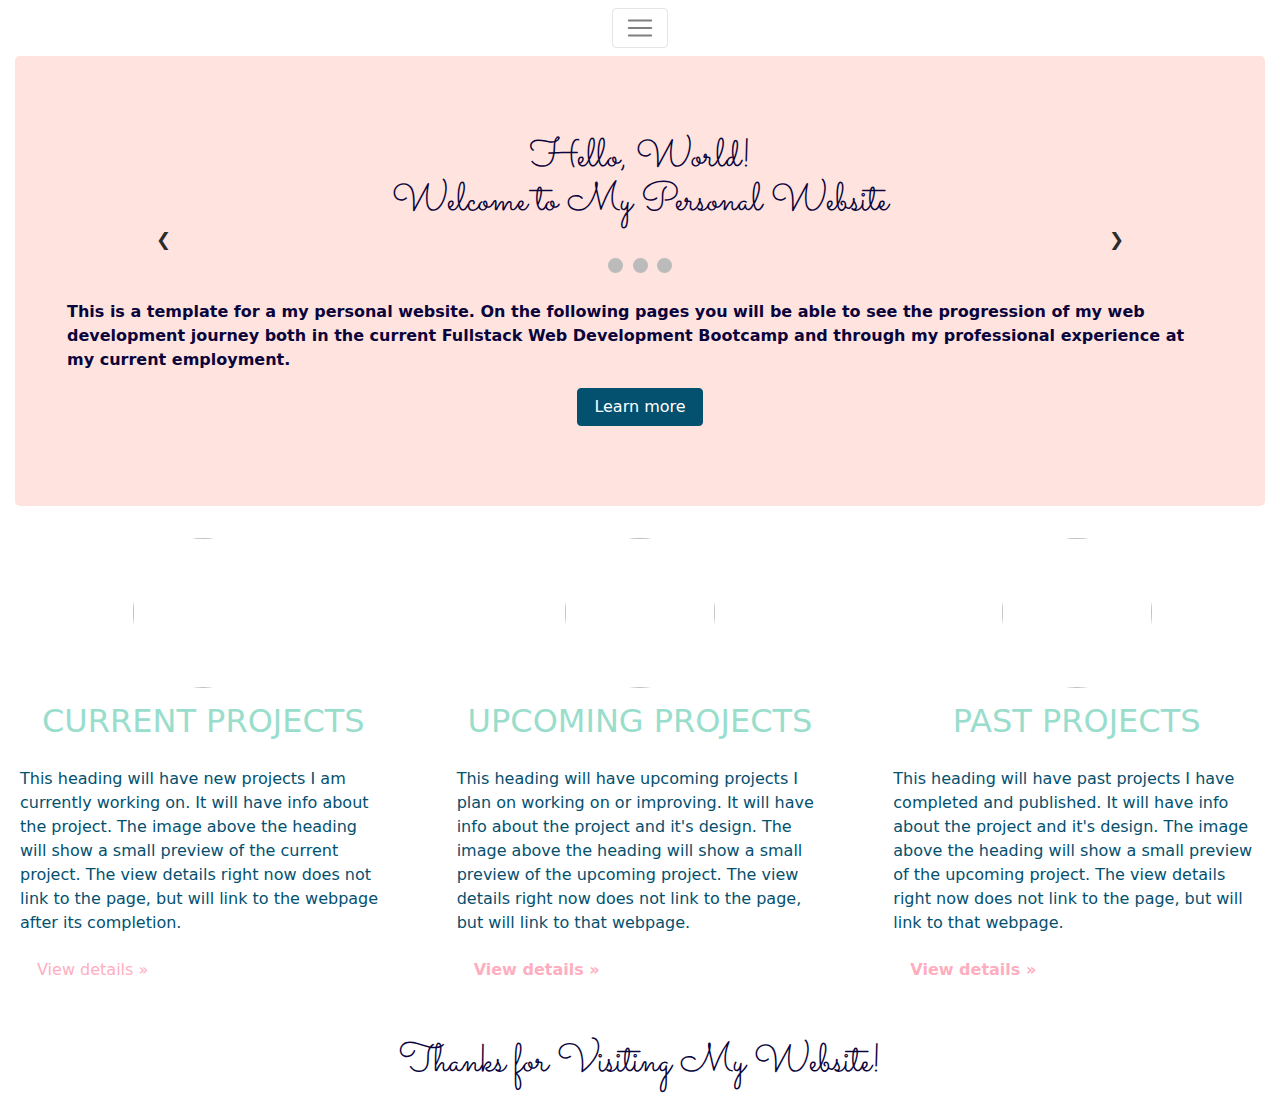
==== index.html @ b71797ae "file" ====
<!DOCTYPE html>
<html lang="en-US">

</html>

<head>
  <meta charset="UTF-8" />
  <meta name="viewport" content="width=device-width, initial-scale=1.0" />
  <link rel="stylesheet" href="https://cdn.jsdelivr.net/npm/bootstrap@4.5.3/dist/css/bootstrap.min.css"
    integrity="sha384-TX8t27EcRE3e/ihU7zmQxVncDAy5uIKz4rEkgIXeMed4M0jlfIDPvg6uqKI2xXr2" crossorigin="anonymous">
  <link href="stylesheets/homepage.css" rel="stylesheet">
  <link href="scripts/homepage.js" rel="stylesheet">
  <link rel="preconnect" href="https://fonts.gstatic.com">
  <link rel="preconnect" href="https://fonts.gstatic.com">
  <link href="https://fonts.googleapis.com/css2?family=Spartan:wght@200;400&display=swap" rel="stylesheet">
  <link rel="preconnect" href="https://fonts.gstatic.com">
  <link href="https://fonts.googleapis.com/css2?family=Sacramento&display=swap" rel="stylesheet">

  <title>Daryl's Portfolio</title>


</head>

<body>

  <div class="container-fluid">
    <nav class="navbar navbar-expand-lg navbar-light w-100">
      <button class="navbar-toggler" type="button" data-toggle="collapse" data-target="#navbarTogglerDemo01"
        aria-controls="navbarTogglerDemo01" aria-expanded="false" aria-label="Toggle navigation">
        <span class="navbar-toggler-icon"></span>
      </button>
      <div class="collapse navbar-collapse" id="navbarTogglerDemo01">
        <ul class="navbar-nav mr-auto mt-2 mt-lg-0">
          <li class="nav-item active">
            <a target="_blank" style="text-decoration: underline; color:black;" class="nav-link" href="#">Home<span
                class="sr-only">(current)</span></a>
          </li>
          <li class="nav-item">
            <a target="_blank" style="text-decoration: underline;" class="nav-link" href="homepage.html">Home</a>
          </li>
          <li class="nav-item">
            <a target="_blank" style="text-decoration: underline;" class="nav-link" href="about_me_bs.html">About Me</a>
          </li>
          <li class="nav-item">
            <a target="_blank" style="text-decoration: underline;" class="nav-link" href="contact_me.html">Contact
              Me</a>
          </li>
        </ul>
        <form class="">
          <input class="" type="search" placeholder="Search" aria-label="Search">
          <button style="border-color: gray; border-width: 2px; border-style: solid;" class="btn"
            type="submit">Search</button>
        </form>
      </div>
    </nav>


    <div class="jumbotron">
      <h1 style="color: #0a043c;font-family: Sacramento;">
        Hello, World!<br />Welcome to My Personal Website
      </h1>

     <!-- Slideshow container -->
<div class="slideshow-container">

  <!-- Full-width images with number and caption text -->
  <div class="mySlides fade">
    <div class="numbertext">1 / 3</div>
    <img src="/images/tampa_background.jpg" style="width:100%">
    <div class="text">Caption Text</div>
  </div>

  <div class="mySlides fade">
    <div class="numbertext">2 / 3</div>
    <img src="/images/project-2image1.png" style="width:100%">
    <div class="text">Project 2 - Weather App</div>
  </div>

  <div class="mySlides fade">
    <div class="numbertext">3 / 3</div>
    <img src="/images/project-2image2.png" style="width:100%">
    <div class="text">Caption Three</div>
  </div>

  <!-- Next and previous buttons -->
  <a class="prev" onclick="plusSlides(-1)">&#10094;</a>
  <a class="next" onclick="plusSlides(1)">&#10095;</a>
</div>
<br>

<!-- The dots/circles -->
<div style="text-align:center">
  <span class="dot" onclick="currentSlide(1)"></span>
  <span class="dot" onclick="currentSlide(2)"></span>
  <span class="dot" onclick="currentSlide(3)"></span>
</div>
      

      <!-- <center><img class="img-fluid" src="images/tampa_background.jpg" /></center> -->

      <p style="color: #0a043c; padding-top: 20px;">
        <strong>This is a template for a my personal website. On the following pages you will be able to see the
          progression of my web development journey both in the current Fullstack Web Development Bootcamp and through
          my professional experience at my current employment.</strong>
      </p>
      <p>
        <center><a target="_blank" class="btn btn-primary btn-large" href="about_me.html">Learn more</a></center>
      </p>
    </div>
  </div>
  </div>
  <div class="row">
    <div class="col-md-4">
      <center><img style="max-width: 140px;" alt="" src="images/daryl_working_bw.jpg" class="rounded-circle" /></center>
      <h2 style="color:#99DDCC;">
        CURRENT PROJECTS
      </h2>
      <p style="color: #03506f; padding-top: 20px;">
        This heading will have new projects I am currently working on. It will have info about the project. The image
        above the heading will show a small preview of the current project. The view details right now does not link to
        the page, but will link to the webpage after its completion.
      </p>
      <p>
        <a style="color: #ffaec0;" class="btn" href="#">View details »</a>
      </p>
    </div>
    <div class="col-md-4">
      <center><img alt="" src="images/food_masterpiece.jpg" class="rounded-circle" /></center>
      <h2 style="color:#99DDCC;">
        UPCOMING PROJECTS
      </h2>
      <p style="color: #03506f; padding-top: 20px;">
        This heading will have upcoming projects I plan on working on or improving. It will have info about the project
        and it's design. The image above the heading will show a small preview of the upcoming project. The view details
        right now does not link to the page, but will link to that webpage.
      </p>
      <p>
        <a style="color: #ffaec0;" class="btn" href="#"><strong>View details »</strong></a>
      </p>
    </div>
    <div class="col-md-4">
      <center><img alt="" src="images/fraction_fish.jpg" class="rounded-circle" /></center>
      <h2 style="color: #99DDCC;">
        PAST PROJECTS
      </h2>
      <p style="color: #03506f; padding-top: 20px;">
        This heading will have past projects I have completed and published. It will have info about the project and
        it's design. The image above the heading will show a small preview of the upcoming project. The view details
        right now does not link to the page, but will link to that webpage.
      </p>
      <p>
        <a style="color: #ffaec0;" class="btn" href="#"><strong>View details »</strong></a>
      </p>


    </div>
  </div>
  </div>
  <h1 style="color: #0a043c;font-family: Sacramento; padding-top: 20px;">
    Thanks for Visiting My Website!
  </h1>
</body>

</html>
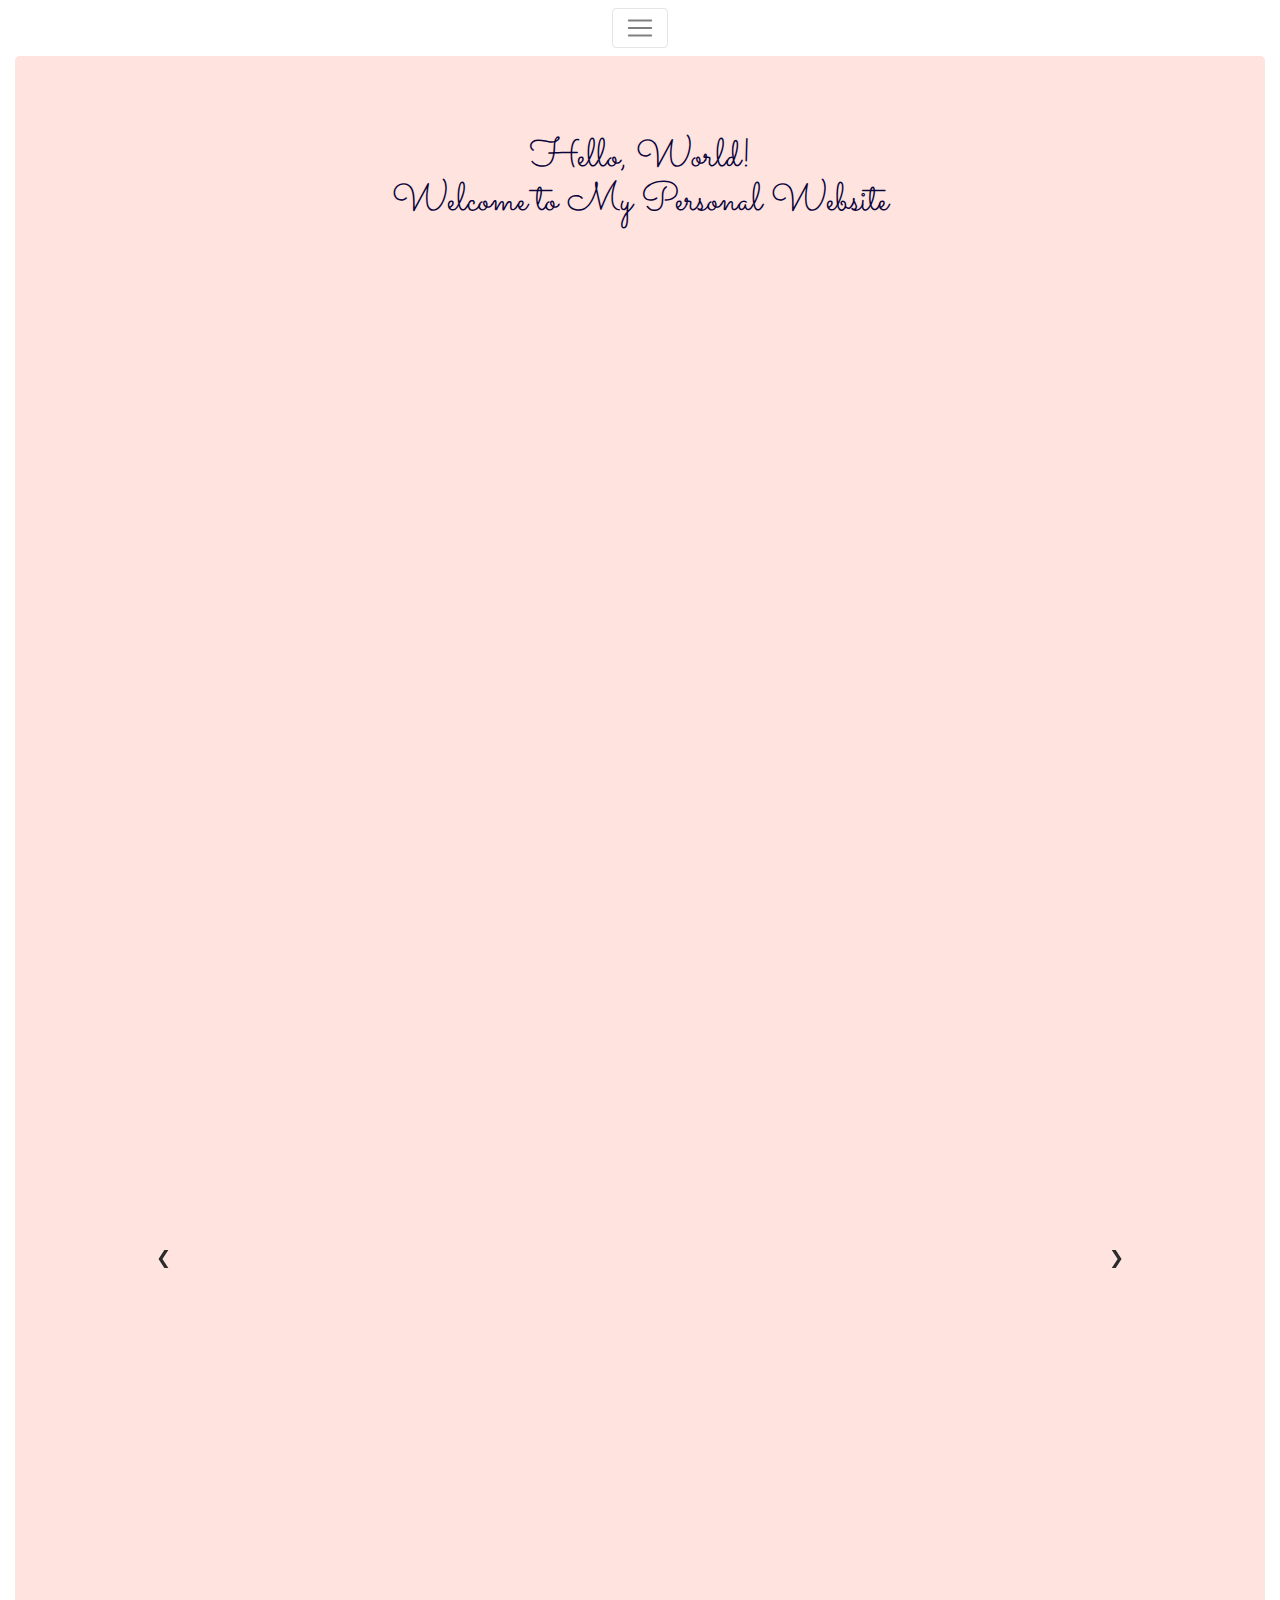
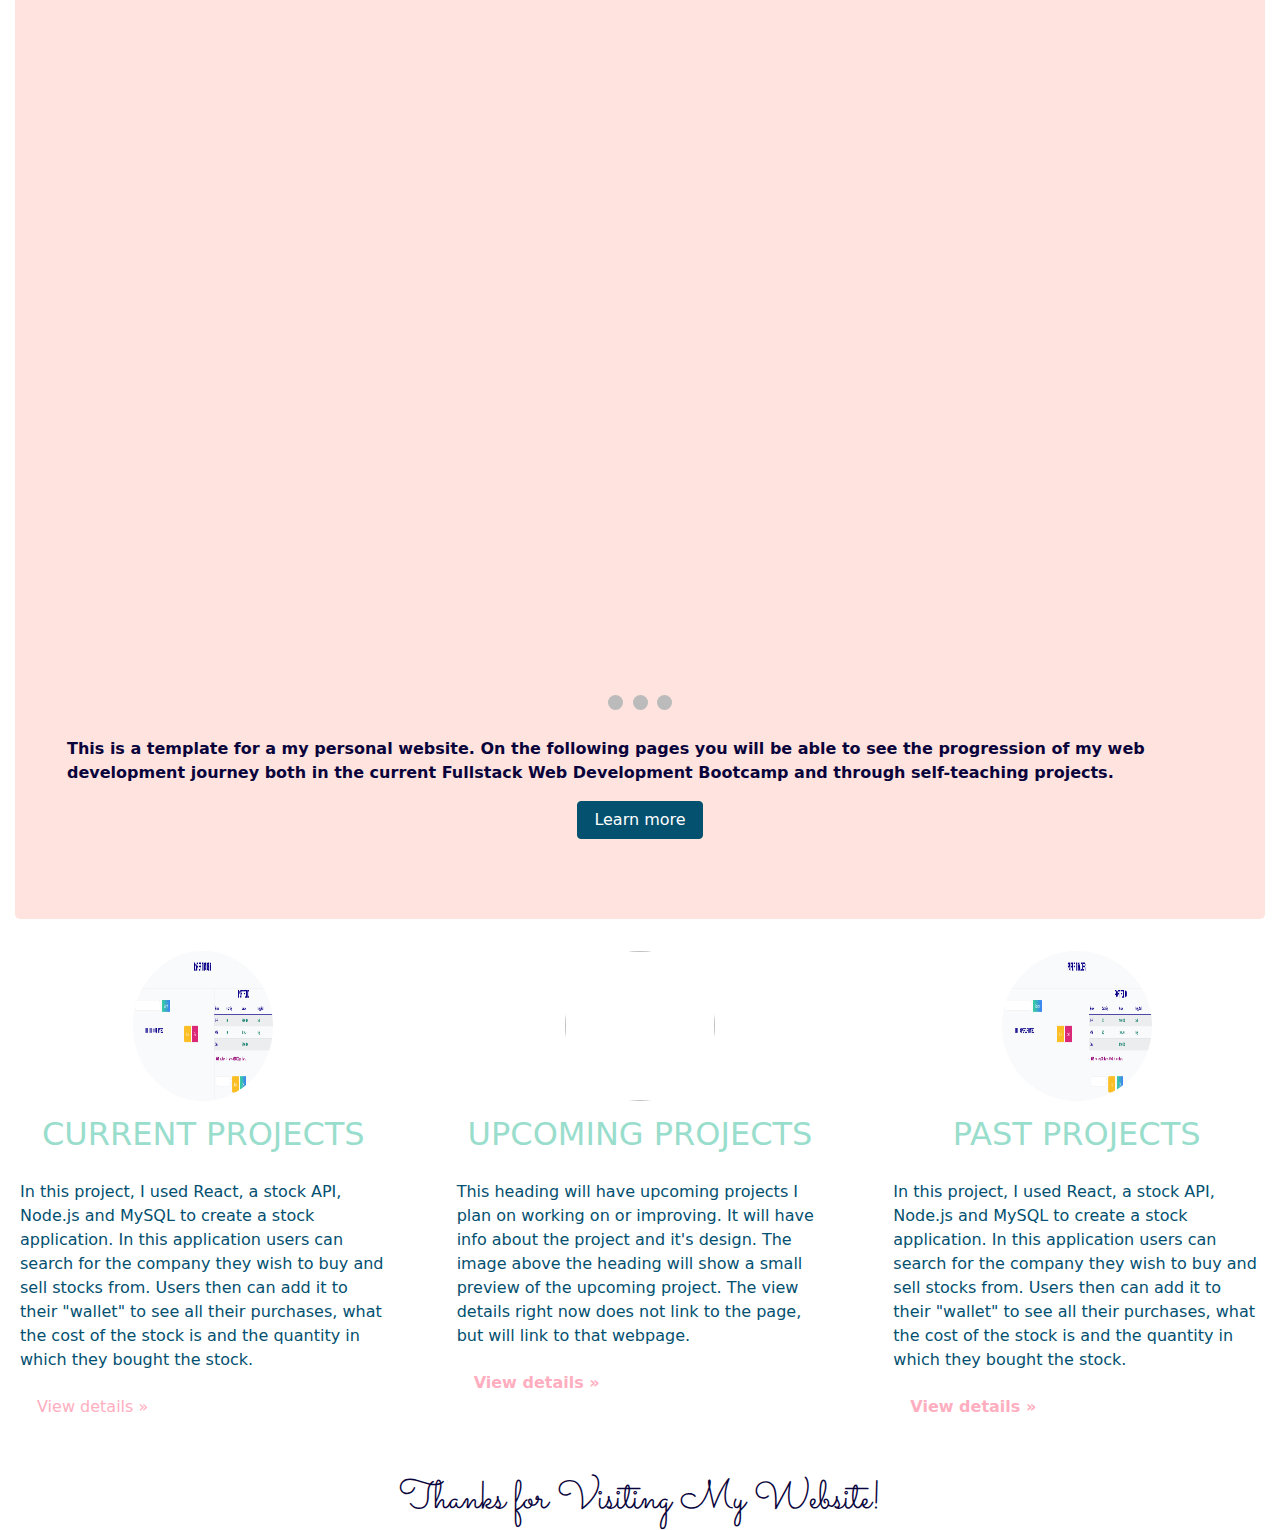
==== commit facc3c62: "updates" ====
--- a/index.html
+++ b/index.html
@@ -66,13 +66,13 @@
   <!-- Full-width images with number and caption text -->
   <div class="mySlides fade">
     <div class="numbertext">1 / 3</div>
-    <img src="/images/tampa_background.jpg" style="width:100%">
+    <img src="/images/tampa_background.jpg" width=100%>
     <div class="text">Caption Text</div>
   </div>
 
   <div class="mySlides fade">
     <div class="numbertext">2 / 3</div>
-    <img src="/images/project-2image1.png" style="width:100%">
+    <img src="/images/project-2image1.png" width=100%>
     <div class="text">Project 2 - Weather App</div>
   </div>
 
@@ -101,7 +101,7 @@
       <p style="color: #0a043c; padding-top: 20px;">
         <strong>This is a template for a my personal website. On the following pages you will be able to see the
           progression of my web development journey both in the current Fullstack Web Development Bootcamp and through
-          my professional experience at my current employment.</strong>
+         self-teaching projects.</strong>
       </p>
       <p>
         <center><a target="_blank" class="btn btn-primary btn-large" href="about_me.html">Learn more</a></center>
@@ -111,14 +111,12 @@
   </div>
   <div class="row">
     <div class="col-md-4">
-      <center><img style="max-width: 140px;" alt="" src="images/daryl_working_bw.jpg" class="rounded-circle" /></center>
+      <center><img style="max-width: 140px;" alt="" src="images/project 4 image 1 stock app.png" class="rounded-circle" /></center>
       <h2 style="color:#99DDCC;">
         CURRENT PROJECTS
       </h2>
       <p style="color: #03506f; padding-top: 20px;">
-        This heading will have new projects I am currently working on. It will have info about the project. The image
-        above the heading will show a small preview of the current project. The view details right now does not link to
-        the page, but will link to the webpage after its completion.
+        In this project, I used React, a stock API, Node.js and MySQL to create a stock application. In this application users can search for the company they wish to buy and sell stocks from. Users then can add it to their "wallet" to see all their purchases, what the cost of the stock is and the quantity in which they bought the stock. 
       </p>
       <p>
         <a style="color: #ffaec0;" class="btn" href="#">View details »</a>
@@ -139,14 +137,12 @@
       </p>
     </div>
     <div class="col-md-4">
-      <center><img alt="" src="images/fraction_fish.jpg" class="rounded-circle" /></center>
+      <center><img alt="" src="images/project 4 image 1 stock app.png" class="rounded-circle" /></center>
       <h2 style="color: #99DDCC;">
         PAST PROJECTS
       </h2>
       <p style="color: #03506f; padding-top: 20px;">
-        This heading will have past projects I have completed and published. It will have info about the project and
-        it's design. The image above the heading will show a small preview of the upcoming project. The view details
-        right now does not link to the page, but will link to that webpage.
+        In this project, I used React, a stock API, Node.js and MySQL to create a stock application. In this application users can search for the company they wish to buy and sell stocks from. Users then can add it to their "wallet" to see all their purchases, what the cost of the stock is and the quantity in which they bought the stock. 
       </p>
       <p>
         <a style="color: #ffaec0;" class="btn" href="#"><strong>View details »</strong></a>
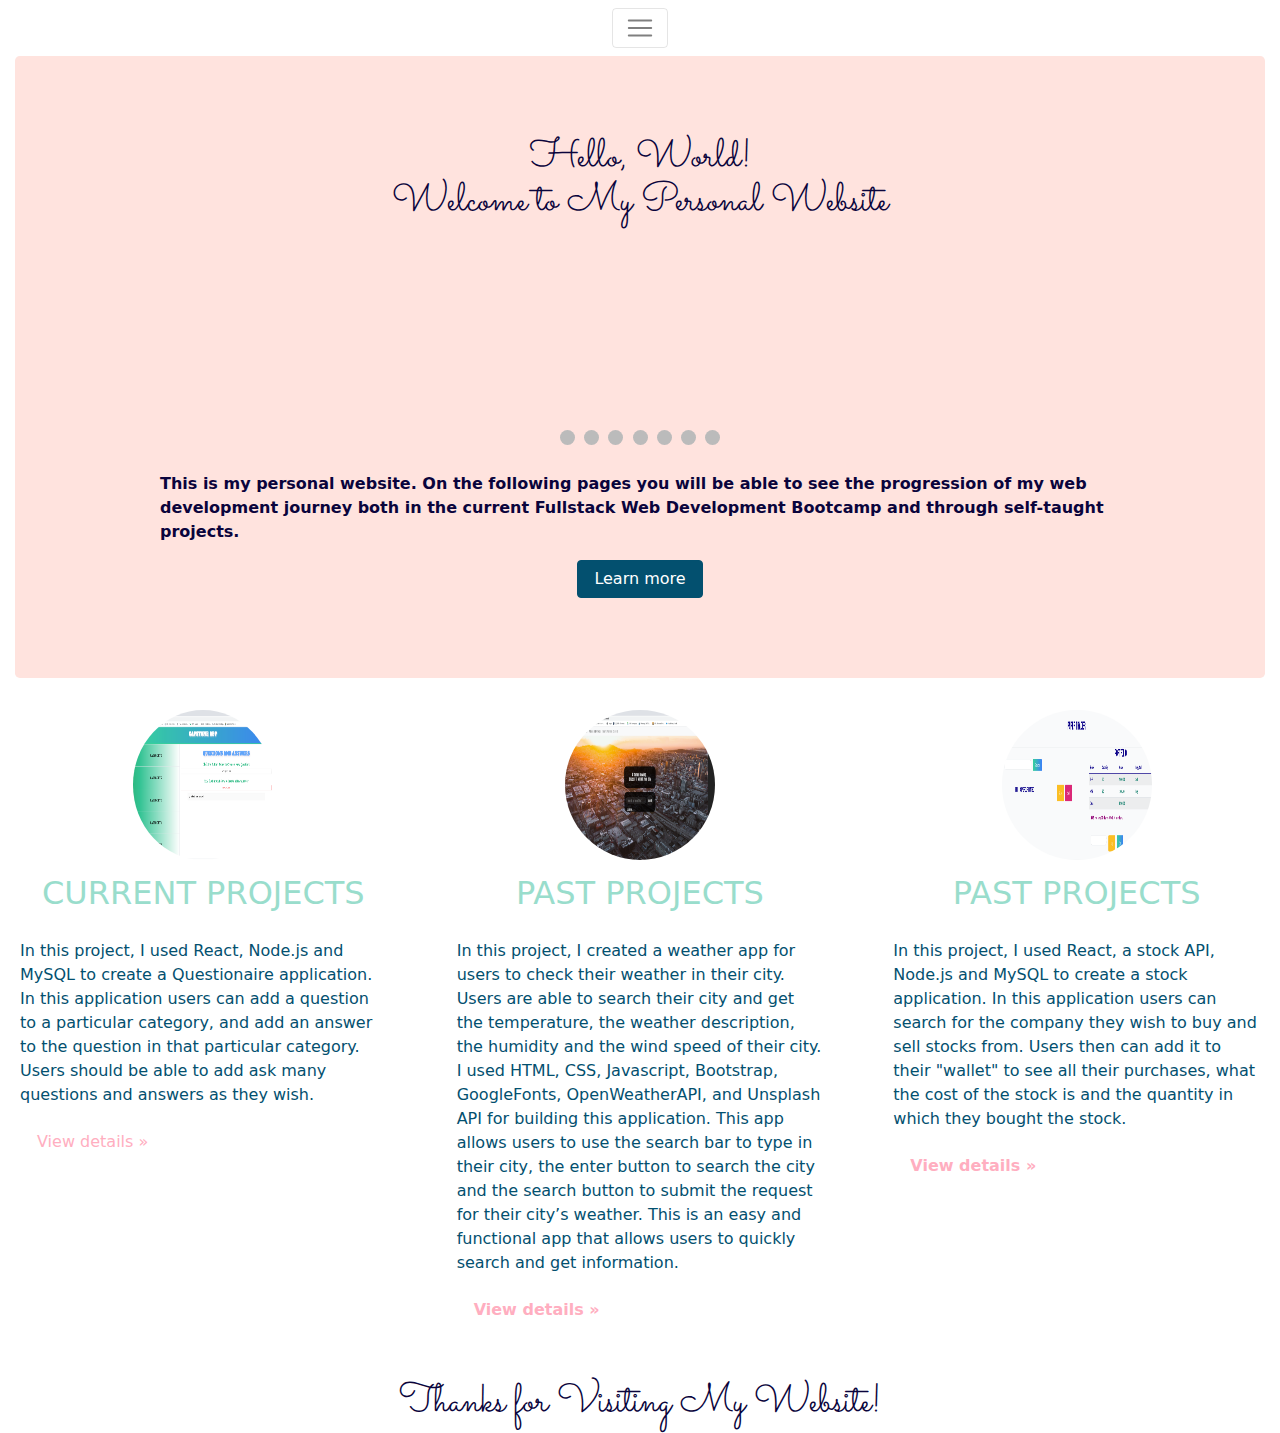
==== commit 810c43ec: "updates" ====
--- a/index.html
+++ b/index.html
@@ -60,48 +60,79 @@
         Hello, World!<br />Welcome to My Personal Website
       </h1>
 
+     
      <!-- Slideshow container -->
 <div class="slideshow-container">
 
   <!-- Full-width images with number and caption text -->
   <div class="mySlides fade">
     <div class="numbertext">1 / 3</div>
-    <img src="/images/tampa_background.jpg" width=100%>
+   <img src="https://i.imgur.com/6Y5NZY1.jpg" title="source: imgur.com" width="100%" />
     <div class="text">Caption Text</div>
   </div>
 
   <div class="mySlides fade">
-    <div class="numbertext">2 / 3</div>
-    <img src="/images/project-2image1.png" width=100%>
+    <div class="numbertext">2 / 2</div>
+    <img src="https://i.imgur.com/asxlse6.png" title="source: imgur.com" width="100%" />
     <div class="text">Project 2 - Weather App</div>
   </div>
 
   <div class="mySlides fade">
     <div class="numbertext">3 / 3</div>
-    <img src="/images/project-2image2.png" style="width:100%">
-    <div class="text">Caption Three</div>
+    <img src="https://i.imgur.com/oz5ks3X.png" title="source: imgur.com" width="100%" />
+    <div class="text">Project 2 - Weather App</div>
+  </div>
+
+  <div class="mySlides fade">
+    <div class="numbertext">4 / 4</div>
+   <img src="https://i.imgur.com/6K1LKSm.png" title="source: imgur.com" width="100%" />
+    <div class="text">Project 3 - To Do List and Contact Form Using React</div>
+  </div>
+
+  <div class="mySlides fade">
+    <div class="numbertext">5 / 5</div>
+    <img src="https://i.imgur.com/OYvsLZb.png" title="source: imgur.com" width="100%" />
+    <div class="text">Project 3 - To Do List and Contact Form Using React</div>
+  </div>
+
+  <div class="mySlides fade">
+    <div class="numbertext">6 / 6</div>
+    <img src="https://i.imgur.com/mSHCATs.png" title="source: imgur.com" width="100%" />
+    <div class="text">Project 4 - Stock Application Using React/div>
+  </div>
+
+  <div class="mySlides fade">
+    <div class="numbertext">7 / 7</div>
+<img src="https://i.imgur.com/Oj9sjbf.png" title="source: imgur.com" width="100%" />
+    <div class="text">Project 5 - Questionaire Application using React</div>
   </div>
 
   <!-- Next and previous buttons -->
   <a class="prev" onclick="plusSlides(-1)">&#10094;</a>
   <a class="next" onclick="plusSlides(1)">&#10095;</a>
 </div>
-<br>
+    <br>
 
 <!-- The dots/circles -->
 <div style="text-align:center">
   <span class="dot" onclick="currentSlide(1)"></span>
   <span class="dot" onclick="currentSlide(2)"></span>
   <span class="dot" onclick="currentSlide(3)"></span>
+  <span class="dot" onclick="currentSlide(4)"></span>
+  <span class="dot" onclick="currentSlide(5)"></span>
+  <span class="dot" onclick="currentSlide(6)"></span>
+  <span class="dot" onclick="currentSlide(7)"></span>
 </div>
+
+
       
 
       <!-- <center><img class="img-fluid" src="images/tampa_background.jpg" /></center> -->
 
       <p style="color: #0a043c; padding-top: 20px;">
-        <strong>This is a template for a my personal website. On the following pages you will be able to see the
+        <strong>This is my personal website. On the following pages you will be able to see the
           progression of my web development journey both in the current Fullstack Web Development Bootcamp and through
-         self-teaching projects.</strong>
+         self-taught projects.</strong>
       </p>
       <p>
         <center><a target="_blank" class="btn btn-primary btn-large" href="about_me.html">Learn more</a></center>
@@ -111,26 +142,24 @@
   </div>
   <div class="row">
     <div class="col-md-4">
-      <center><img style="max-width: 140px;" alt="" src="images/project 4 image 1 stock app.png" class="rounded-circle" /></center>
+      <center><img style="max-width: 140px;" alt="" src="images/project 5 capstone questionaire 1.png" class="rounded-circle" /></center>
       <h2 style="color:#99DDCC;">
         CURRENT PROJECTS
       </h2>
       <p style="color: #03506f; padding-top: 20px;">
-        In this project, I used React, a stock API, Node.js and MySQL to create a stock application. In this application users can search for the company they wish to buy and sell stocks from. Users then can add it to their "wallet" to see all their purchases, what the cost of the stock is and the quantity in which they bought the stock. 
+        In this project, I used React, Node.js and MySQL to create a Questionaire application. In this application users can add a question to a particular category, and add an answer to the question in that particular category. Users should be able to add ask many questions and answers as they wish. 
       </p>
       <p>
         <a style="color: #ffaec0;" class="btn" href="#">View details »</a>
       </p>
     </div>
     <div class="col-md-4">
-      <center><img alt="" src="images/food_masterpiece.jpg" class="rounded-circle" /></center>
+      <center><img alt="" src="images/project-2image1.png" class="rounded-circle" /></center>
       <h2 style="color:#99DDCC;">
-        UPCOMING PROJECTS
+        PAST PROJECTS
       </h2>
       <p style="color: #03506f; padding-top: 20px;">
-        This heading will have upcoming projects I plan on working on or improving. It will have info about the project
-        and it's design. The image above the heading will show a small preview of the upcoming project. The view details
-        right now does not link to the page, but will link to that webpage.
+        In this project, I created a weather app for users to check their weather in their city. Users are able to search their city and get the temperature, the weather description, the humidity and the wind speed of their city. I used HTML, CSS, Javascript, Bootstrap, GoogleFonts, OpenWeatherAPI, and Unsplash API for building this application. This app allows users to use the search bar to type in their city, the enter button to search the city and the search button to submit the request for their city’s weather. This is an easy and functional app that allows users to quickly search and get information. 
       </p>
       <p>
         <a style="color: #ffaec0;" class="btn" href="#"><strong>View details »</strong></a>
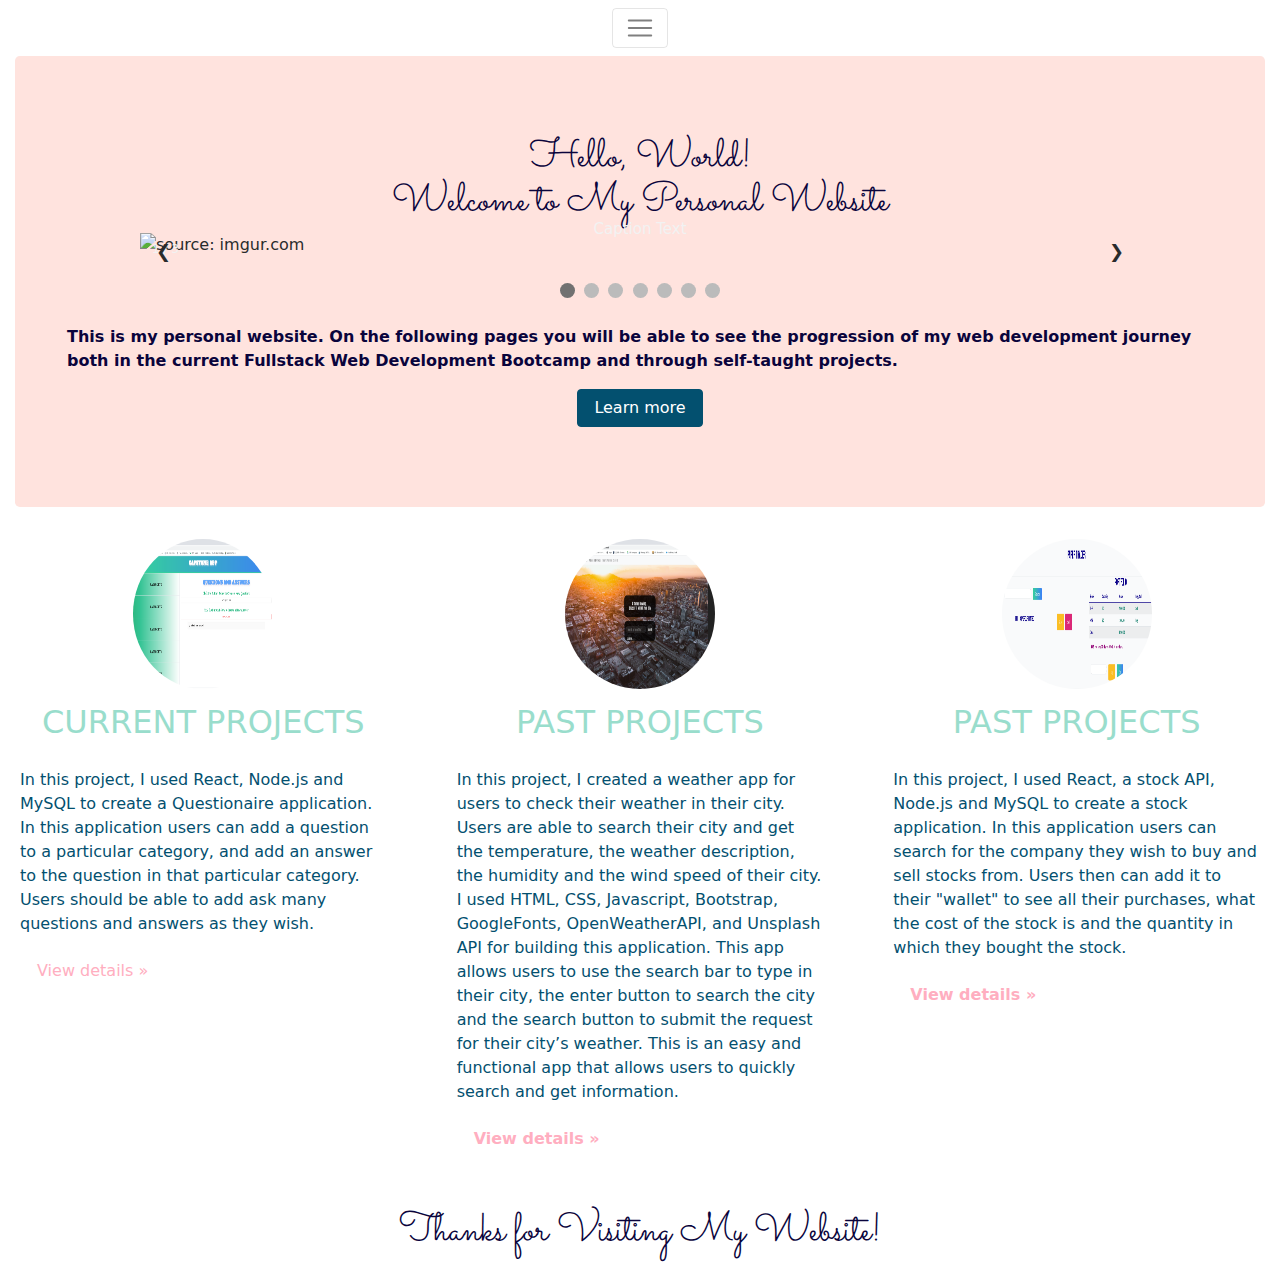
==== commit a62ab316: "slideshow added" ====
--- a/index.html
+++ b/index.html
@@ -6,10 +6,8 @@
 <head>
   <meta charset="UTF-8" />
   <meta name="viewport" content="width=device-width, initial-scale=1.0" />
-  <link rel="stylesheet" href="https://cdn.jsdelivr.net/npm/bootstrap@4.5.3/dist/css/bootstrap.min.css"
-    integrity="sha384-TX8t27EcRE3e/ihU7zmQxVncDAy5uIKz4rEkgIXeMed4M0jlfIDPvg6uqKI2xXr2" crossorigin="anonymous">
+  <link rel="stylesheet" href="https://cdn.jsdelivr.net/npm/bootstrap@4.5.3/dist/css/bootstrap.min.css" integrity="sha384-TX8t27EcRE3e/ihU7zmQxVncDAy5uIKz4rEkgIXeMed4M0jlfIDPvg6uqKI2xXr2" crossorigin="anonymous">
   <link href="stylesheets/homepage.css" rel="stylesheet">
-  <link href="scripts/homepage.js" rel="stylesheet">
   <link rel="preconnect" href="https://fonts.gstatic.com">
   <link rel="preconnect" href="https://fonts.gstatic.com">
   <link href="https://fonts.googleapis.com/css2?family=Spartan:wght@200;400&display=swap" rel="stylesheet">
@@ -60,8 +58,7 @@
         Hello, World!<br />Welcome to My Personal Website
       </h1>
 
-     
-     <!-- Slideshow container -->
+           <!-- Slideshow container -->
 <div class="slideshow-container">
 
   <!-- Full-width images with number and caption text -->
@@ -98,23 +95,23 @@
   <div class="mySlides fade">
     <div class="numbertext">6 / 6</div>
     <img src="https://i.imgur.com/mSHCATs.png" title="source: imgur.com" width="100%" />
-    <div class="text">Project 4 - Stock Application Using React/div>
+    <div class="text">Project 4 - Stock Application Using React</div>
   </div>
 
   <div class="mySlides fade">
     <div class="numbertext">7 / 7</div>
 <img src="https://i.imgur.com/Oj9sjbf.png" title="source: imgur.com" width="100%" />
     <div class="text">Project 5 - Questionaire Application using React</div>
-  </div>
+  </div> 
 
   <!-- Next and previous buttons -->
   <a class="prev" onclick="plusSlides(-1)">&#10094;</a>
-  <a class="next" onclick="plusSlides(1)">&#10095;</a>
+  <a class="next" onclick="plusSlides(1)">&#10095;</a> 
 </div>
     <br>
 
 <!-- The dots/circles -->
-<div style="text-align:center">
+ <div style="text-align:center">
   <span class="dot" onclick="currentSlide(1)"></span>
   <span class="dot" onclick="currentSlide(2)"></span>
   <span class="dot" onclick="currentSlide(3)"></span>
@@ -122,7 +119,11 @@
   <span class="dot" onclick="currentSlide(5)"></span>
   <span class="dot" onclick="currentSlide(6)"></span>
   <span class="dot" onclick="currentSlide(7)"></span>
-</div>
+</div> 
+
+
+
+
 
 
       
@@ -184,6 +185,11 @@
   <h1 style="color: #0a043c;font-family: Sacramento; padding-top: 20px;">
     Thanks for Visiting My Website!
   </h1>
+
+
+  
+  <script src="scripts/homepage.js"></script>
+  <script src="https://cdn.jsdelivr.net/npm/bootstrap@5.0.2/dist/js/bootstrap.bundle.min.js" integrity="sha384-MrcW6ZMFYlzcLA8Nl+NtUVF0sA7MsXsP1UyJoMp4YLEuNSfAP+JcXn/tWtIaxVXM" crossorigin="anonymous"></script>
 </body>
 
 </html>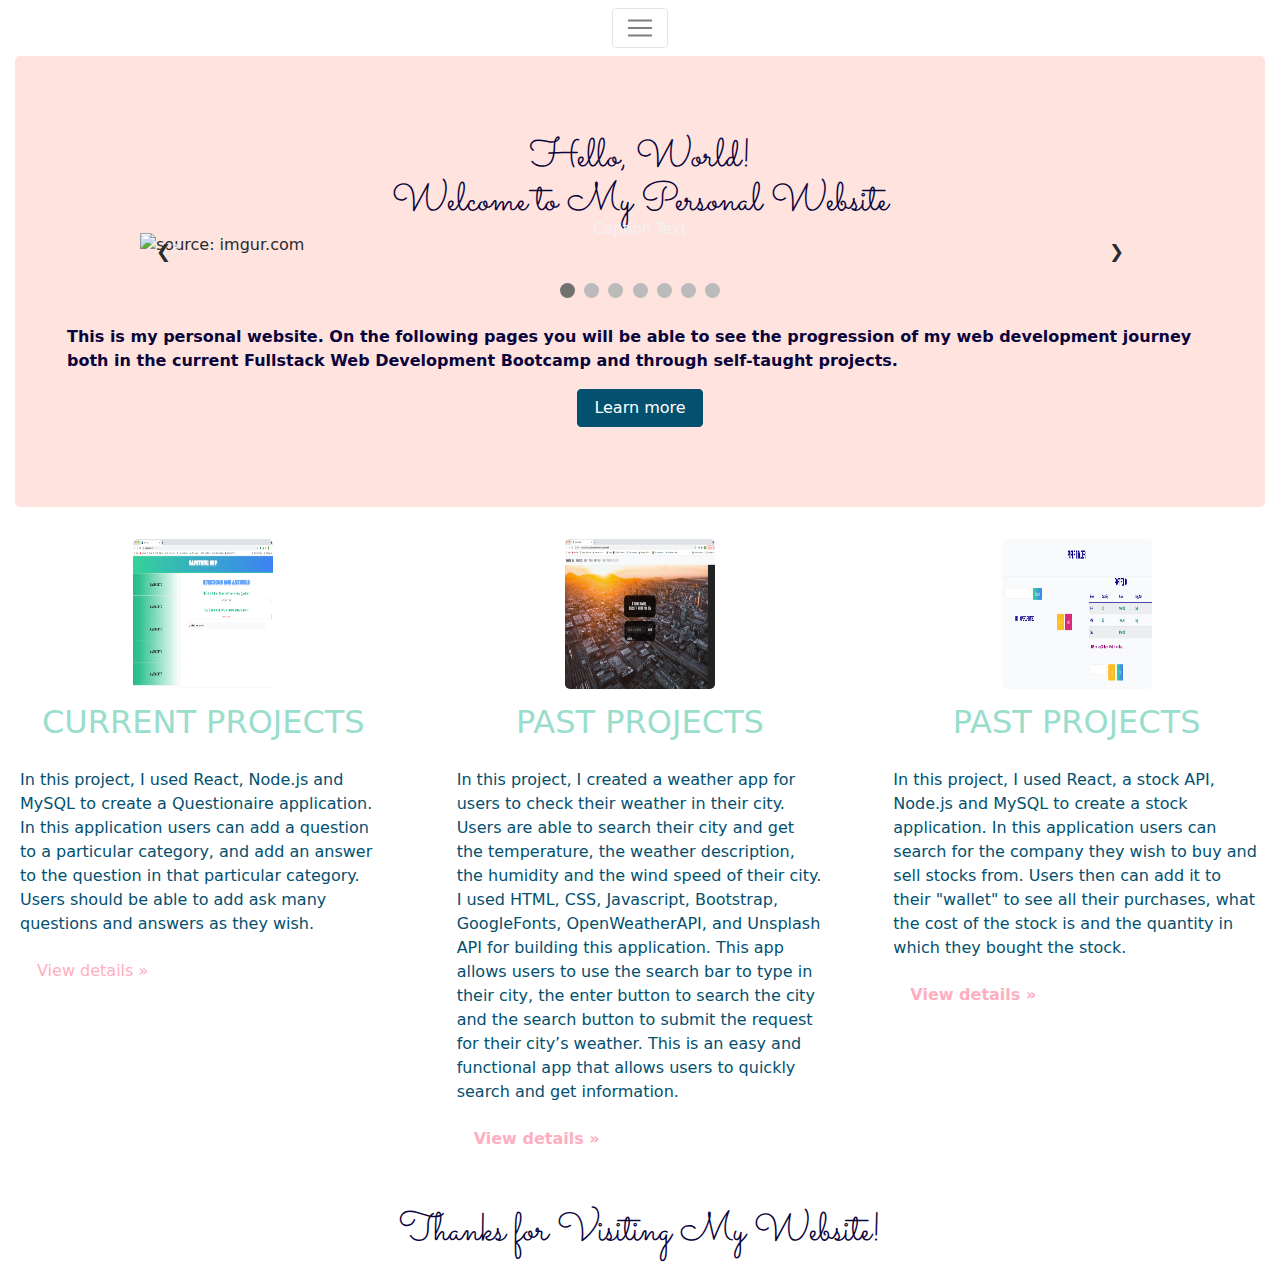
==== commit 37505839: "updates" ====
--- a/index.html
+++ b/index.html
@@ -34,13 +34,13 @@
                 class="sr-only">(current)</span></a>
           </li>
           <li class="nav-item">
-            <a target="_blank" style="text-decoration: underline;" class="nav-link" href="homepage.html">Home</a>
+            <a target="_blank" style="text-decoration: underline;" class="nav-link" href="#">Home</a>
           </li>
           <li class="nav-item">
             <a target="_blank" style="text-decoration: underline;" class="nav-link" href="about_me_bs.html">About Me</a>
           </li>
           <li class="nav-item">
-            <a target="_blank" style="text-decoration: underline;" class="nav-link" href="contact_me.html">Contact
+            <a target="_blank" style="text-decoration: underline;" class="nav-link" href="contact_me_bs.html">Contact
               Me</a>
           </li>
         </ul>
@@ -143,7 +143,8 @@
   </div>
   <div class="row">
     <div class="col-md-4">
-      <center><img style="max-width: 140px;" alt="" src="images/project 5 capstone questionaire 1.png" class="rounded-circle" /></center>
+      <center><img id="myImg" style="max-width: 140px;" alt="" src="images/project 5 capstone questionaire 1.png" class="rounded-circle" /></center>
+      
       <h2 style="color:#99DDCC;">
         CURRENT PROJECTS
       </h2>
@@ -155,7 +156,7 @@
       </p>
     </div>
     <div class="col-md-4">
-      <center><img alt="" src="images/project-2image1.png" class="rounded-circle" /></center>
+      <center><img id="myImg2" alt="" src="images/project-2image1.png" class="rounded-circle" /></center>
       <h2 style="color:#99DDCC;">
         PAST PROJECTS
       </h2>
@@ -167,7 +168,7 @@
       </p>
     </div>
     <div class="col-md-4">
-      <center><img alt="" src="images/project 4 image 1 stock app.png" class="rounded-circle" /></center>
+      <center><img id="myImg3" alt="" src="images/project 4 image 1 stock app.png" class="rounded-circle" /></center>
       <h2 style="color: #99DDCC;">
         PAST PROJECTS
       </h2>
@@ -186,6 +187,44 @@
     Thanks for Visiting My Website!
   </h1>
 
+  <!-- The Modal -->
+<div id="myModal" class="modal">
+
+  <!-- The Close Button -->
+  <span class="close">&times;</span>
+
+  <!-- Modal Content (The Image) -->
+  <img class="modal-content" id="img01">
+
+  <!-- Modal Caption (Image Text) -->
+  <div id="caption"></div>
+</div>
+
+ <!-- The Modal 2 -->
+ <div id="myModal2" class="modal">
+
+  <!-- The Close Button -->
+  <span class="close2">&times;</span>
+
+  <!-- Modal Content (The Image) -->
+  <img class="modal-content" id="img02">
+
+  <!-- Modal Caption (Image Text) -->
+  <div id="caption2"></div>
+</div>
+
+<!-- The Modal 3 -->
+<div id="myModal3" class="modal">
+
+  <!-- The Close Button -->
+  <span class="close3">&times;</span>
+
+  <!-- Modal Content (The Image) -->
+  <img class="modal-content" id="img03">
+
+  <!-- Modal Caption (Image Text) -->
+  <div id="caption3"></div>
+</div>
 
   
   <script src="scripts/homepage.js"></script>
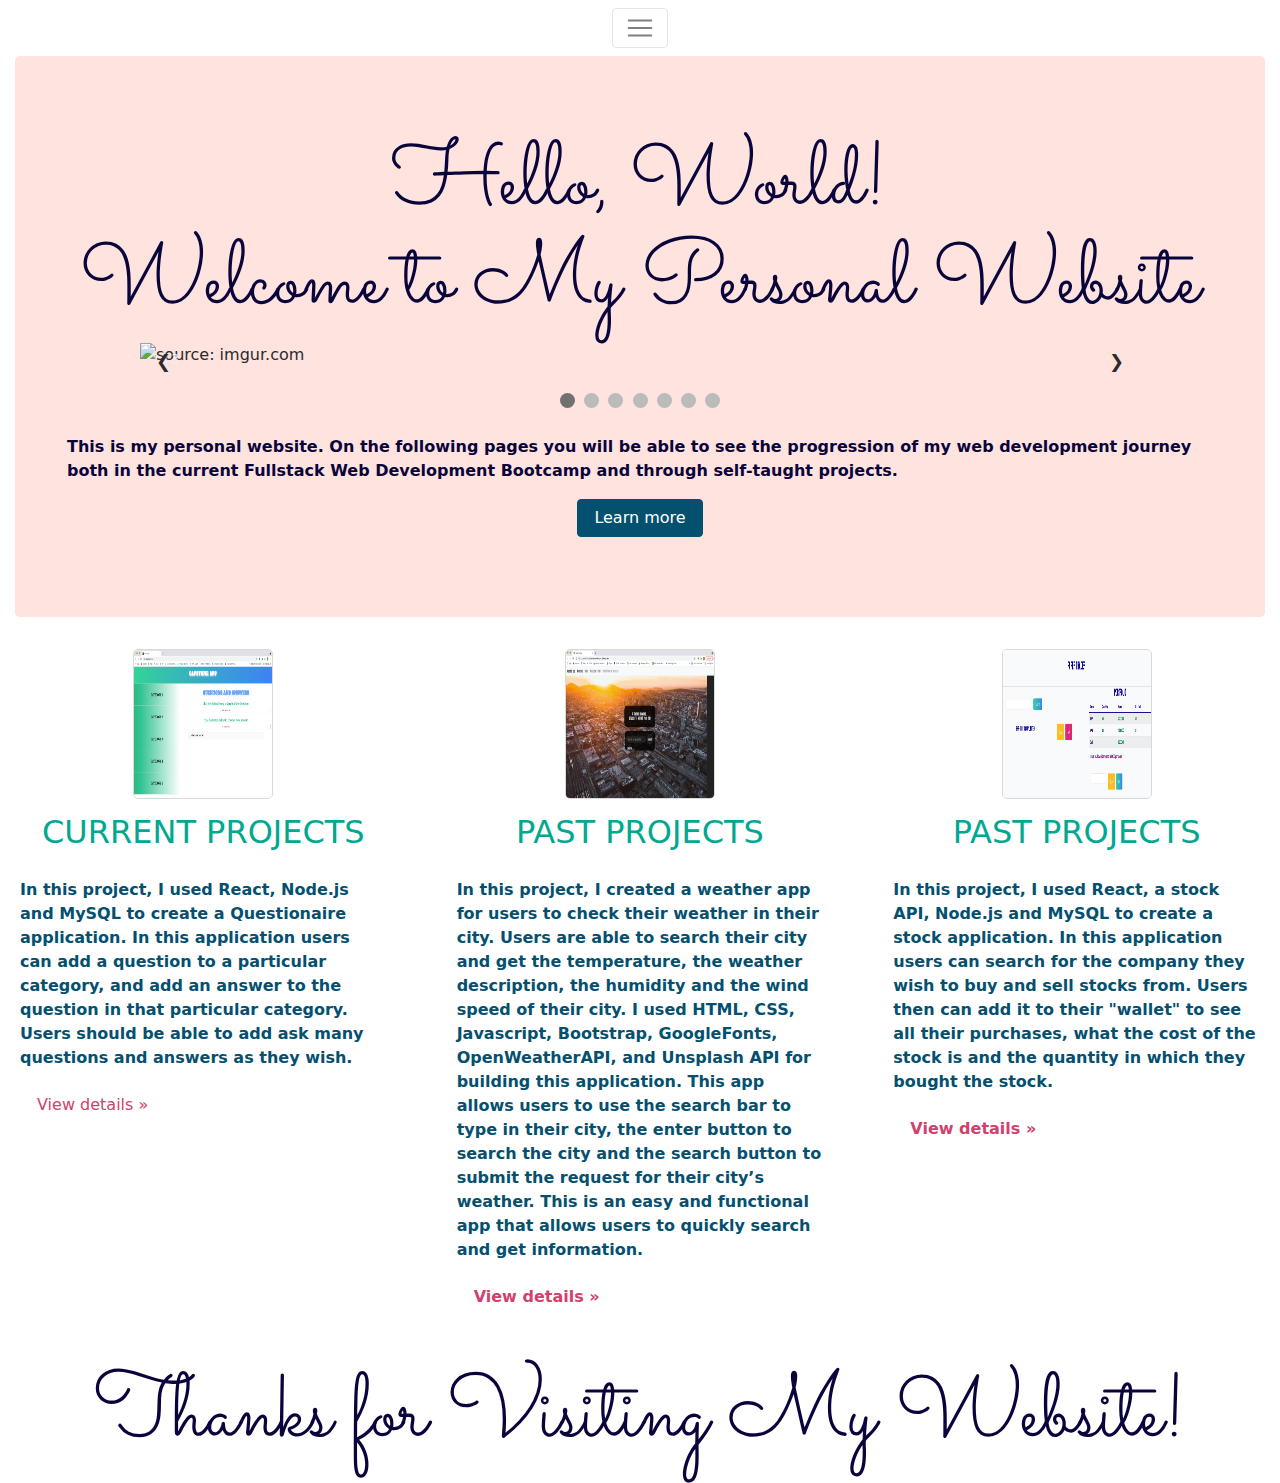
==== commit af64d07d: "project planner" ====
--- a/index.html
+++ b/index.html
@@ -44,17 +44,13 @@
               Me</a>
           </li>
         </ul>
-        <form class="">
-          <input class="" type="search" placeholder="Search" aria-label="Search">
-          <button style="border-color: gray; border-width: 2px; border-style: solid;" class="btn"
-            type="submit">Search</button>
-        </form>
+        
       </div>
     </nav>
 
 
     <div class="jumbotron">
-      <h1 style="color: #0a043c;font-family: Sacramento;">
+      <h1 style="color: #0a043c;font-family: Sacramento; font-size: 90px;">
         Hello, World!<br />Welcome to My Personal Website
       </h1>
 
@@ -65,7 +61,7 @@
   <div class="mySlides fade">
     <div class="numbertext">1 / 3</div>
    <img src="https://i.imgur.com/6Y5NZY1.jpg" title="source: imgur.com" width="100%" />
-    <div class="text">Caption Text</div>
+    <div class="text"></div>
   </div>
 
   <div class="mySlides fade">
@@ -145,45 +141,45 @@
     <div class="col-md-4">
       <center><img id="myImg" style="max-width: 140px;" alt="" src="images/project 5 capstone questionaire 1.png" class="rounded-circle" /></center>
       
-      <h2 style="color:#99DDCC;">
+      <h2 style="color:#00a88f;">
         CURRENT PROJECTS
       </h2>
-      <p style="color: #03506f; padding-top: 20px;">
+      <p style="color: #03506f; padding-top: 20px; font-weight: bolder">
         In this project, I used React, Node.js and MySQL to create a Questionaire application. In this application users can add a question to a particular category, and add an answer to the question in that particular category. Users should be able to add ask many questions and answers as they wish. 
       </p>
       <p>
-        <a style="color: #ffaec0;" class="btn" href="#">View details »</a>
+        <a style="color: #d0416e;" class="btn" href="#">View details »</a>
       </p>
     </div>
     <div class="col-md-4">
       <center><img id="myImg2" alt="" src="images/project-2image1.png" class="rounded-circle" /></center>
-      <h2 style="color:#99DDCC;">
+      <h2 style="color:#00a88f;">
         PAST PROJECTS
       </h2>
-      <p style="color: #03506f; padding-top: 20px;">
+      <p style="color: #03506f; padding-top: 20px; font-weight: bold;">
         In this project, I created a weather app for users to check their weather in their city. Users are able to search their city and get the temperature, the weather description, the humidity and the wind speed of their city. I used HTML, CSS, Javascript, Bootstrap, GoogleFonts, OpenWeatherAPI, and Unsplash API for building this application. This app allows users to use the search bar to type in their city, the enter button to search the city and the search button to submit the request for their city’s weather. This is an easy and functional app that allows users to quickly search and get information. 
       </p>
       <p>
-        <a style="color: #ffaec0;" class="btn" href="#"><strong>View details »</strong></a>
+        <a style="color: #d0416e;" class="btn" href="#"><strong>View details »</strong></a>
       </p>
     </div>
     <div class="col-md-4">
       <center><img id="myImg3" alt="" src="images/project 4 image 1 stock app.png" class="rounded-circle" /></center>
-      <h2 style="color: #99DDCC;">
+      <h2 style="color: #00a88f;">
         PAST PROJECTS
       </h2>
-      <p style="color: #03506f; padding-top: 20px;">
+      <p style="color: #03506f; padding-top: 20px; font-weight: bold;">
         In this project, I used React, a stock API, Node.js and MySQL to create a stock application. In this application users can search for the company they wish to buy and sell stocks from. Users then can add it to their "wallet" to see all their purchases, what the cost of the stock is and the quantity in which they bought the stock. 
       </p>
       <p>
-        <a style="color: #ffaec0;" class="btn" href="#"><strong>View details »</strong></a>
-      </p>
-
-
-    </div>
-  </div>
-  </div>
-  <h1 style="color: #0a043c;font-family: Sacramento; padding-top: 20px;">
+        <a style="color: #d0416e;" class="btn" href="#"><strong>View details »</strong></a>
+      </p>
+
+
+    </div>
+  </div>
+  </div>
+  <h1 style="color: #0a043c;font-family: Sacramento; padding-top: 20px; font-size: 90px;">
     Thanks for Visiting My Website!
   </h1>
 
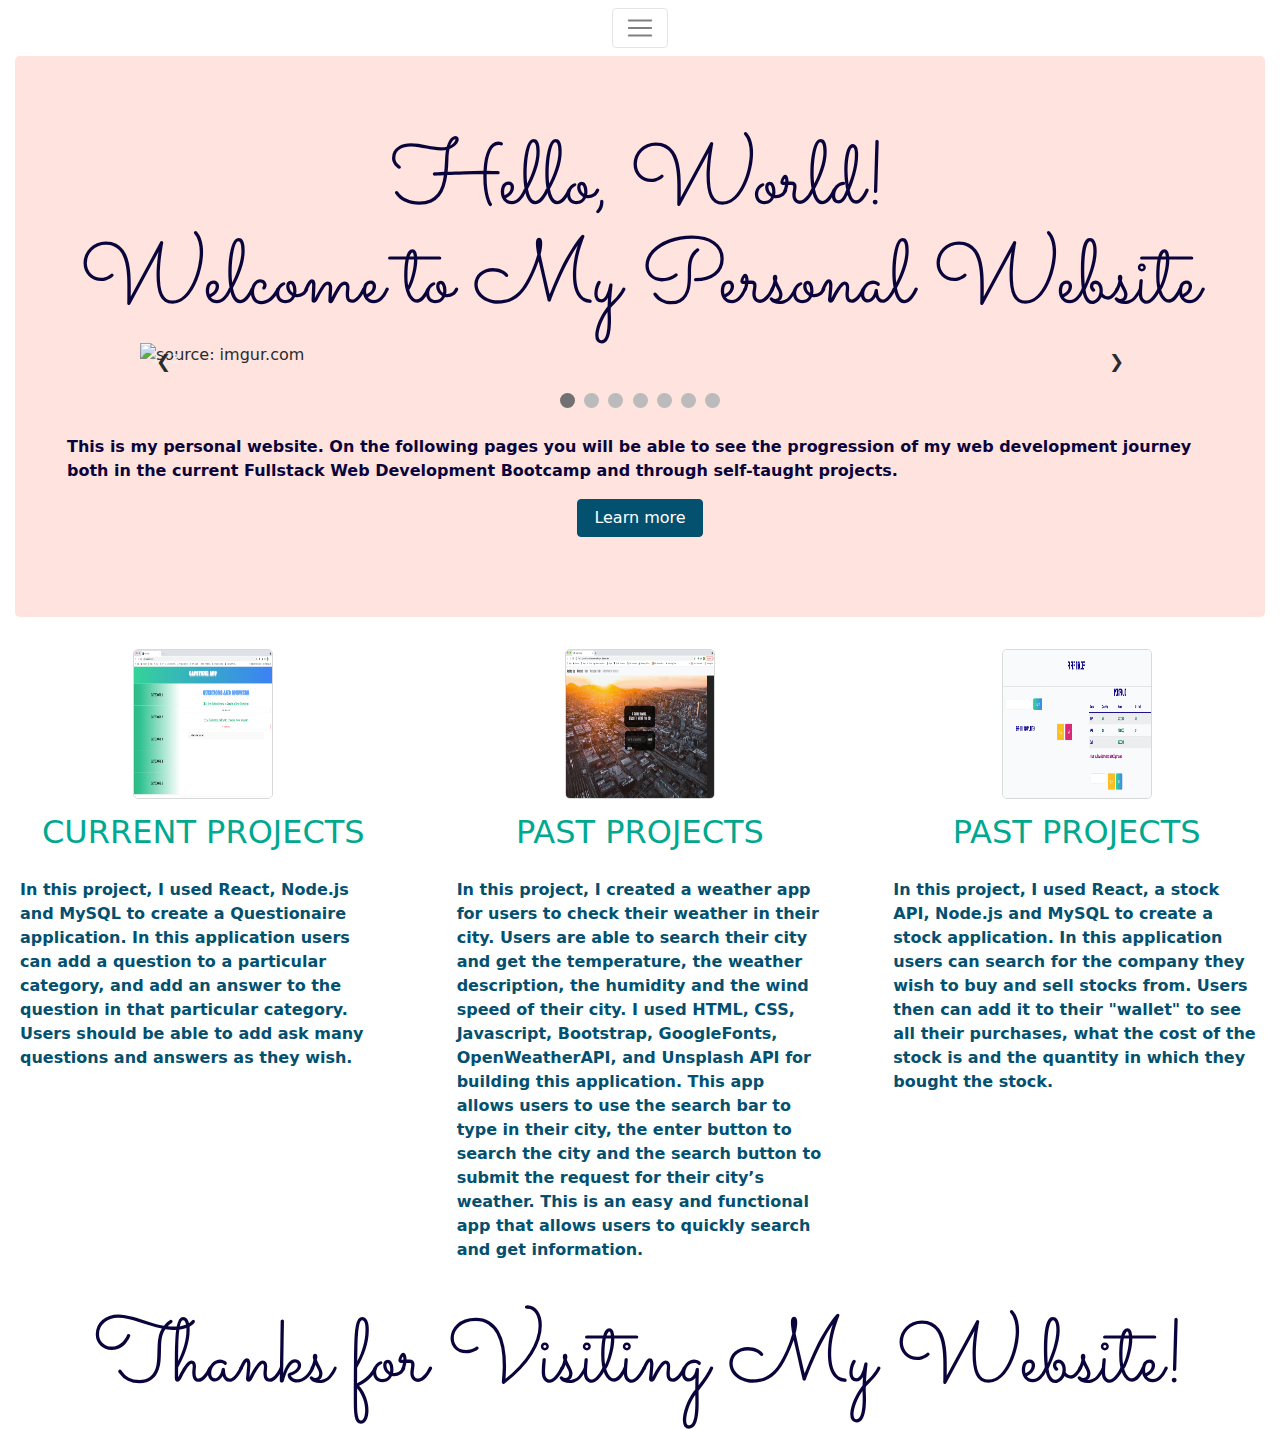
==== commit 6cca48ac: "updates" ====
--- a/index.html
+++ b/index.html
@@ -148,7 +148,7 @@
         In this project, I used React, Node.js and MySQL to create a Questionaire application. In this application users can add a question to a particular category, and add an answer to the question in that particular category. Users should be able to add ask many questions and answers as they wish. 
       </p>
       <p>
-        <a style="color: #d0416e;" class="btn" href="#">View details »</a>
+        <!-- <a style="color: #d0416e;" class="btn" href="#">View details »</a> -->
       </p>
     </div>
     <div class="col-md-4">
@@ -160,7 +160,7 @@
         In this project, I created a weather app for users to check their weather in their city. Users are able to search their city and get the temperature, the weather description, the humidity and the wind speed of their city. I used HTML, CSS, Javascript, Bootstrap, GoogleFonts, OpenWeatherAPI, and Unsplash API for building this application. This app allows users to use the search bar to type in their city, the enter button to search the city and the search button to submit the request for their city’s weather. This is an easy and functional app that allows users to quickly search and get information. 
       </p>
       <p>
-        <a style="color: #d0416e;" class="btn" href="#"><strong>View details »</strong></a>
+        <!-- <a style="color: #d0416e;" class="btn" href="#"><strong>View details »</strong></a> -->
       </p>
     </div>
     <div class="col-md-4">
@@ -172,7 +172,7 @@
         In this project, I used React, a stock API, Node.js and MySQL to create a stock application. In this application users can search for the company they wish to buy and sell stocks from. Users then can add it to their "wallet" to see all their purchases, what the cost of the stock is and the quantity in which they bought the stock. 
       </p>
       <p>
-        <a style="color: #d0416e;" class="btn" href="#"><strong>View details »</strong></a>
+        <!-- <a style="color: #d0416e;" class="btn" href="#"><strong>View details »</strong></a> -->
       </p>
 
 
